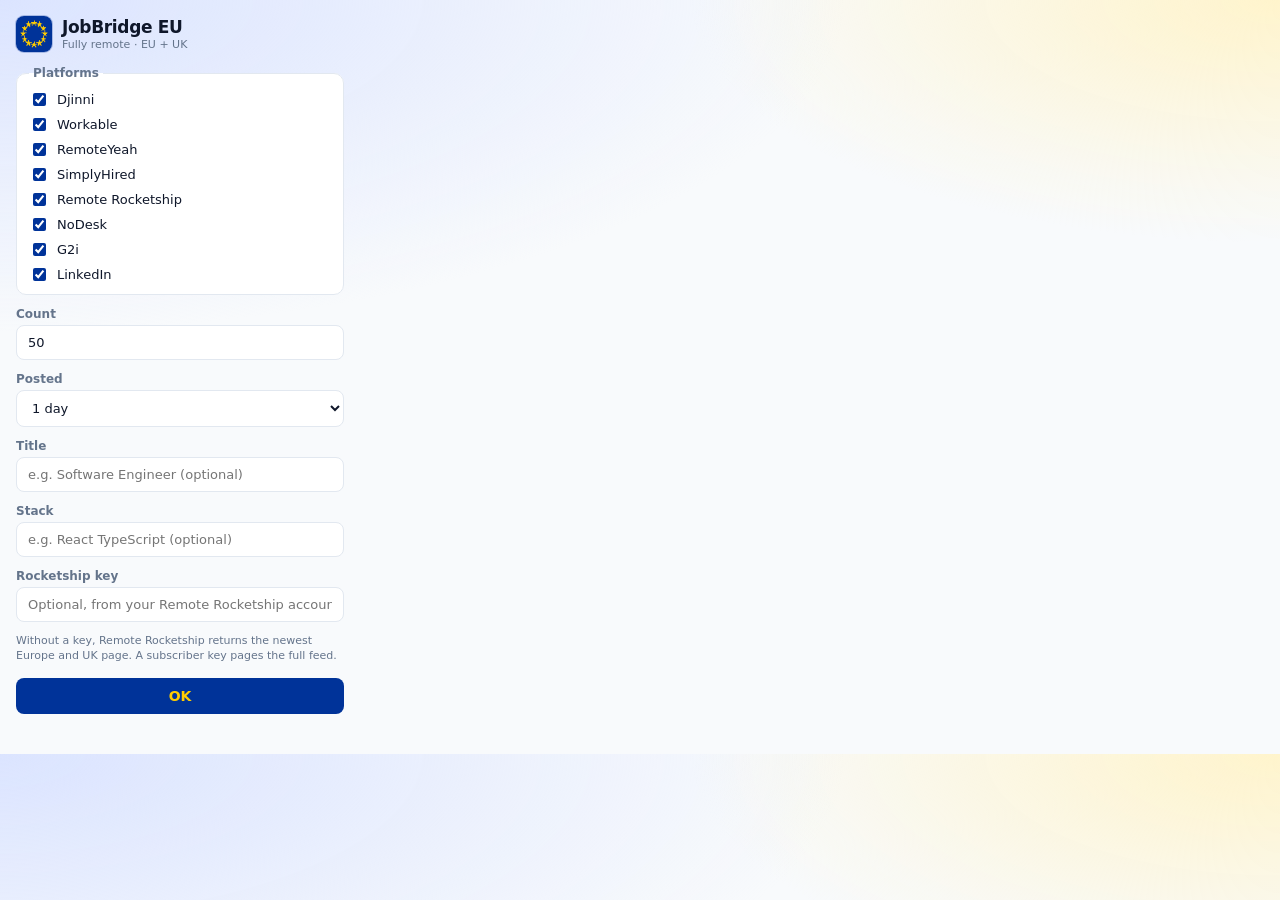
==== extension-eu/popup.html @ 1bebac7e "submit-3" ====
<!DOCTYPE html>
<html lang="en">
  <head>
    <meta charset="UTF-8" />
    <meta name="viewport" content="width=device-width, initial-scale=1" />
    <title>JobBridge EU Fetch</title>
    <link rel="stylesheet" href="popup.css" />
  </head>
  <body>
    <header class="brand">
      <img class="flag" src="icons/icon48.png" alt="" width="36" height="36" />
      <div>
        <h1>JobBridge EU</h1>
        <p class="sub">Fully remote · EU + UK</p>
      </div>
    </header>

    <form id="fetch-form" autocomplete="off">
      <fieldset class="platforms">
        <legend>Platforms</legend>
        <label class="check">
          <input type="checkbox" name="site" value="djinni" checked />
          Djinni
        </label>
        <label class="check">
          <input type="checkbox" name="site" value="workable" checked />
          Workable
        </label>
        <label class="check">
          <input type="checkbox" name="site" value="remoteyeah" checked />
          RemoteYeah
        </label>
        <label class="check">
          <input type="checkbox" name="site" value="simplyhired" checked />
          SimplyHired
        </label>
        <label class="check">
          <input type="checkbox" name="site" value="remoterocketship" checked />
          Remote Rocketship
        </label>
        <label class="check">
          <input type="checkbox" name="site" value="nodesk" checked />
          NoDesk
        </label>
        <label class="check">
          <input type="checkbox" name="site" value="g2i" checked />
          G2i
        </label>
        <label class="check">
          <input type="checkbox" name="site" value="linkedin" checked />
          LinkedIn
        </label>
      </fieldset>

      <label class="field">
        <span>Count</span>
        <input id="count" name="count" type="number" min="1" max="200" value="50" required />
      </label>

      <label class="field">
        <span>Posted</span>
        <select id="date_preset" name="date_preset">
          <option value="1" selected>1 day</option>
          <option value="2">2 days</option>
          <option value="3">3 days</option>
        </select>
      </label>

      <label class="field">
        <span>Title</span>
        <input id="title" name="title" type="text" placeholder="e.g. Software Engineer (optional)" />
      </label>

      <label class="field">
        <span>Stack</span>
        <input id="stack" name="stack" type="text" placeholder="e.g. React TypeScript (optional)" />
      </label>

      <label class="field">
        <span>Rocketship key</span>
        <input id="rocketship_api_key" name="rocketship_api_key" type="password" placeholder="Optional, from your Remote Rocketship account" />
      </label>
      <p class="hint block">Without a key, Remote Rocketship returns the newest Europe and UK page. A subscriber key pages the full feed.</p>

      <button type="submit" id="ok-btn" class="ok">OK</button>
    </form>

    <p id="status" class="status" role="status" aria-live="polite"></p>
    <script src="popup.js"></script>
  </body>
</html>
---- extension-eu/popup.css ----
:root {
  --ink: #0f172a;
  --muted: #64748b;
  --line: #e2e8f0;
  --bg: #f8fafc;
  --card: #ffffff;
  --accent: #003399;
  --accent-press: #002266;
  --danger: #b91c1c;
  --ok: #047857;
  --radius: 10px;
  --font: "Segoe UI", system-ui, sans-serif;
}

* { box-sizing: border-box; }

body {
  margin: 0;
  width: 360px;
  padding: 16px;
  font-family: var(--font);
  color: var(--ink);
  background:
    radial-gradient(120% 80% at 0% 0%, #dbe4ff 0%, transparent 55%),
    radial-gradient(100% 70% at 100% 0%, #fff4cc 0%, transparent 46%),
    var(--bg);
}

.brand {
  display: flex;
  align-items: center;
  gap: 10px;
  margin-bottom: 14px;
}

.flag {
  width: 36px;
  height: 36px;
  border-radius: 8px;
  object-fit: cover;
  box-shadow: 0 0 0 1px rgba(0, 51, 153, 0.25);
}

.brand h1 {
  margin: 0;
  font-size: 17px;
  font-weight: 700;
  letter-spacing: -0.02em;
}

.sub {
  margin: 1px 0 0;
  font-size: 11px;
  color: var(--muted);
}

form {
  display: flex;
  flex-direction: column;
  gap: 12px;
}

.platforms {
  margin: 0;
  padding: 10px 12px;
  border: 1px solid var(--line);
  border-radius: var(--radius);
  background: var(--card);
  display: flex;
  flex-direction: column;
  gap: 6px;
}

.platforms legend {
  padding: 0 4px;
  font-size: 12px;
  font-weight: 600;
  color: var(--muted);
}

.check {
  display: flex;
  align-items: center;
  gap: 8px;
  font-size: 13px;
  cursor: pointer;
}

.check input { accent-color: var(--accent); }

.hint { color: var(--muted); font-size: 11px; }
.hint.block { margin: 0; font-weight: 400; line-height: 1.35; }

.field {
  display: flex;
  flex-direction: column;
  gap: 4px;
  font-size: 12px;
  font-weight: 600;
  color: var(--muted);
}

.field input,
.field select {
  width: 100%;
  padding: 9px 11px;
  border: 1px solid var(--line);
  border-radius: 8px;
  font: inherit;
  font-size: 13px;
  font-weight: 400;
  color: var(--ink);
  background: var(--card);
}

.field input:focus,
.field select:focus {
  outline: 2px solid color-mix(in srgb, var(--accent) 35%, transparent);
  border-color: var(--accent);
}

.ok {
  margin-top: 2px;
  padding: 10px 14px;
  border: none;
  border-radius: 8px;
  background: var(--accent);
  color: #ffcc00;
  font: inherit;
  font-size: 14px;
  font-weight: 650;
  cursor: pointer;
}

.ok:hover:not(:disabled) { background: var(--accent-press); }
.ok:disabled { opacity: 0.65; cursor: wait; }

.status {
  min-height: 1.2em;
  margin: 10px 0 0;
  font-size: 12px;
  color: var(--muted);
}
.status.error { color: var(--danger); }
.status.success { color: var(--ok); }
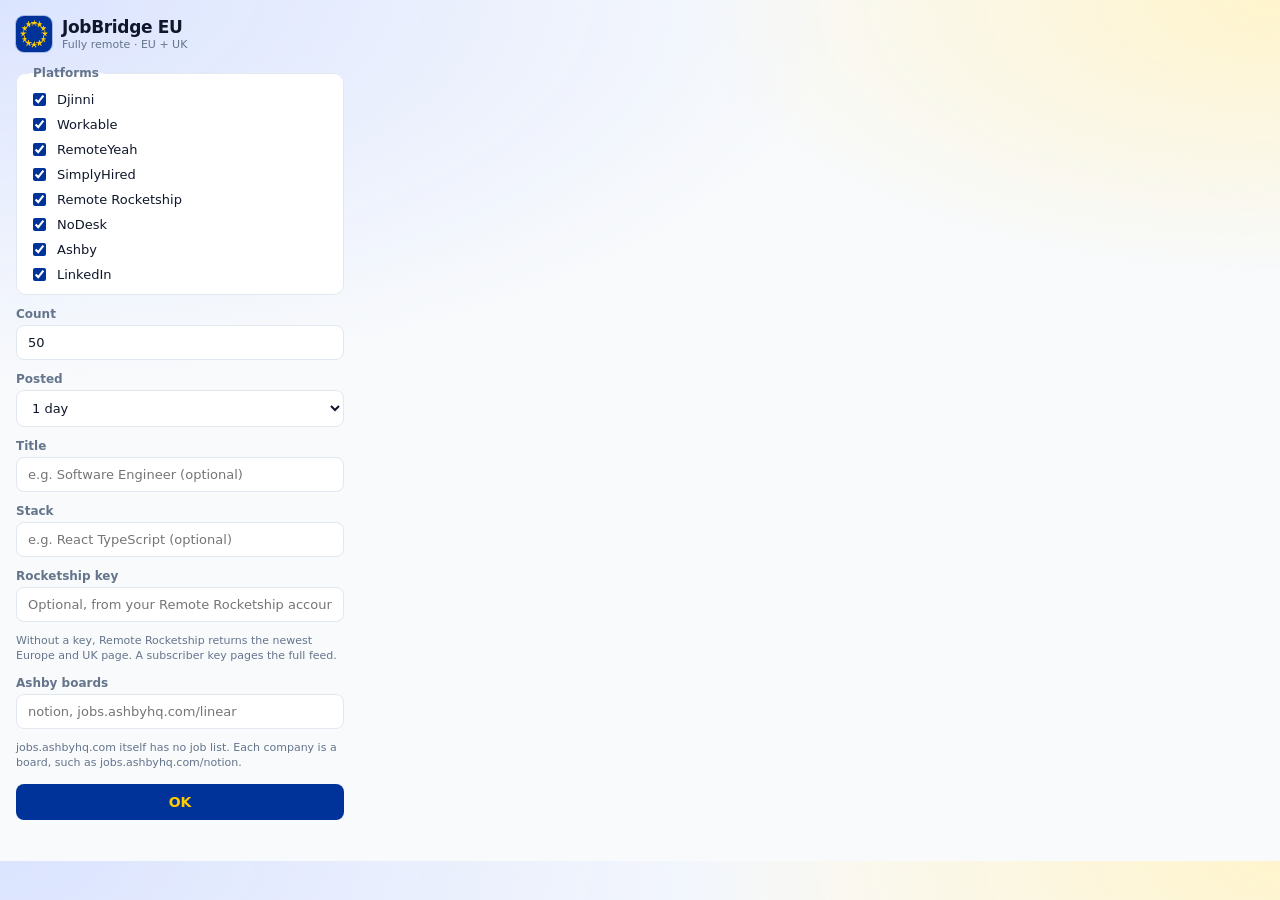
==== commit 78dc5203: "Update JobBridge EU Fetch to version 1.2.9, adding Ashby support and updating SimplyHired integratio" ====
--- a/extension-eu/popup.html
+++ b/extension-eu/popup.html
@@ -43,8 +43,8 @@
           NoDesk
         </label>
         <label class="check">
-          <input type="checkbox" name="site" value="g2i" checked />
-          G2i
+          <input type="checkbox" name="site" value="ashby" checked />
+          Ashby
         </label>
         <label class="check">
           <input type="checkbox" name="site" value="linkedin" checked />
@@ -82,6 +82,12 @@
       </label>
       <p class="hint block">Without a key, Remote Rocketship returns the newest Europe and UK page. A subscriber key pages the full feed.</p>
 
+      <label class="field">
+        <span>Ashby boards</span>
+        <input id="ashby_boards" name="ashby_boards" type="text" placeholder="notion, jobs.ashbyhq.com/linear" />
+      </label>
+      <p class="hint block">jobs.ashbyhq.com itself has no job list. Each company is a board, such as jobs.ashbyhq.com/notion.</p>
+
       <button type="submit" id="ok-btn" class="ok">OK</button>
     </form>
 
